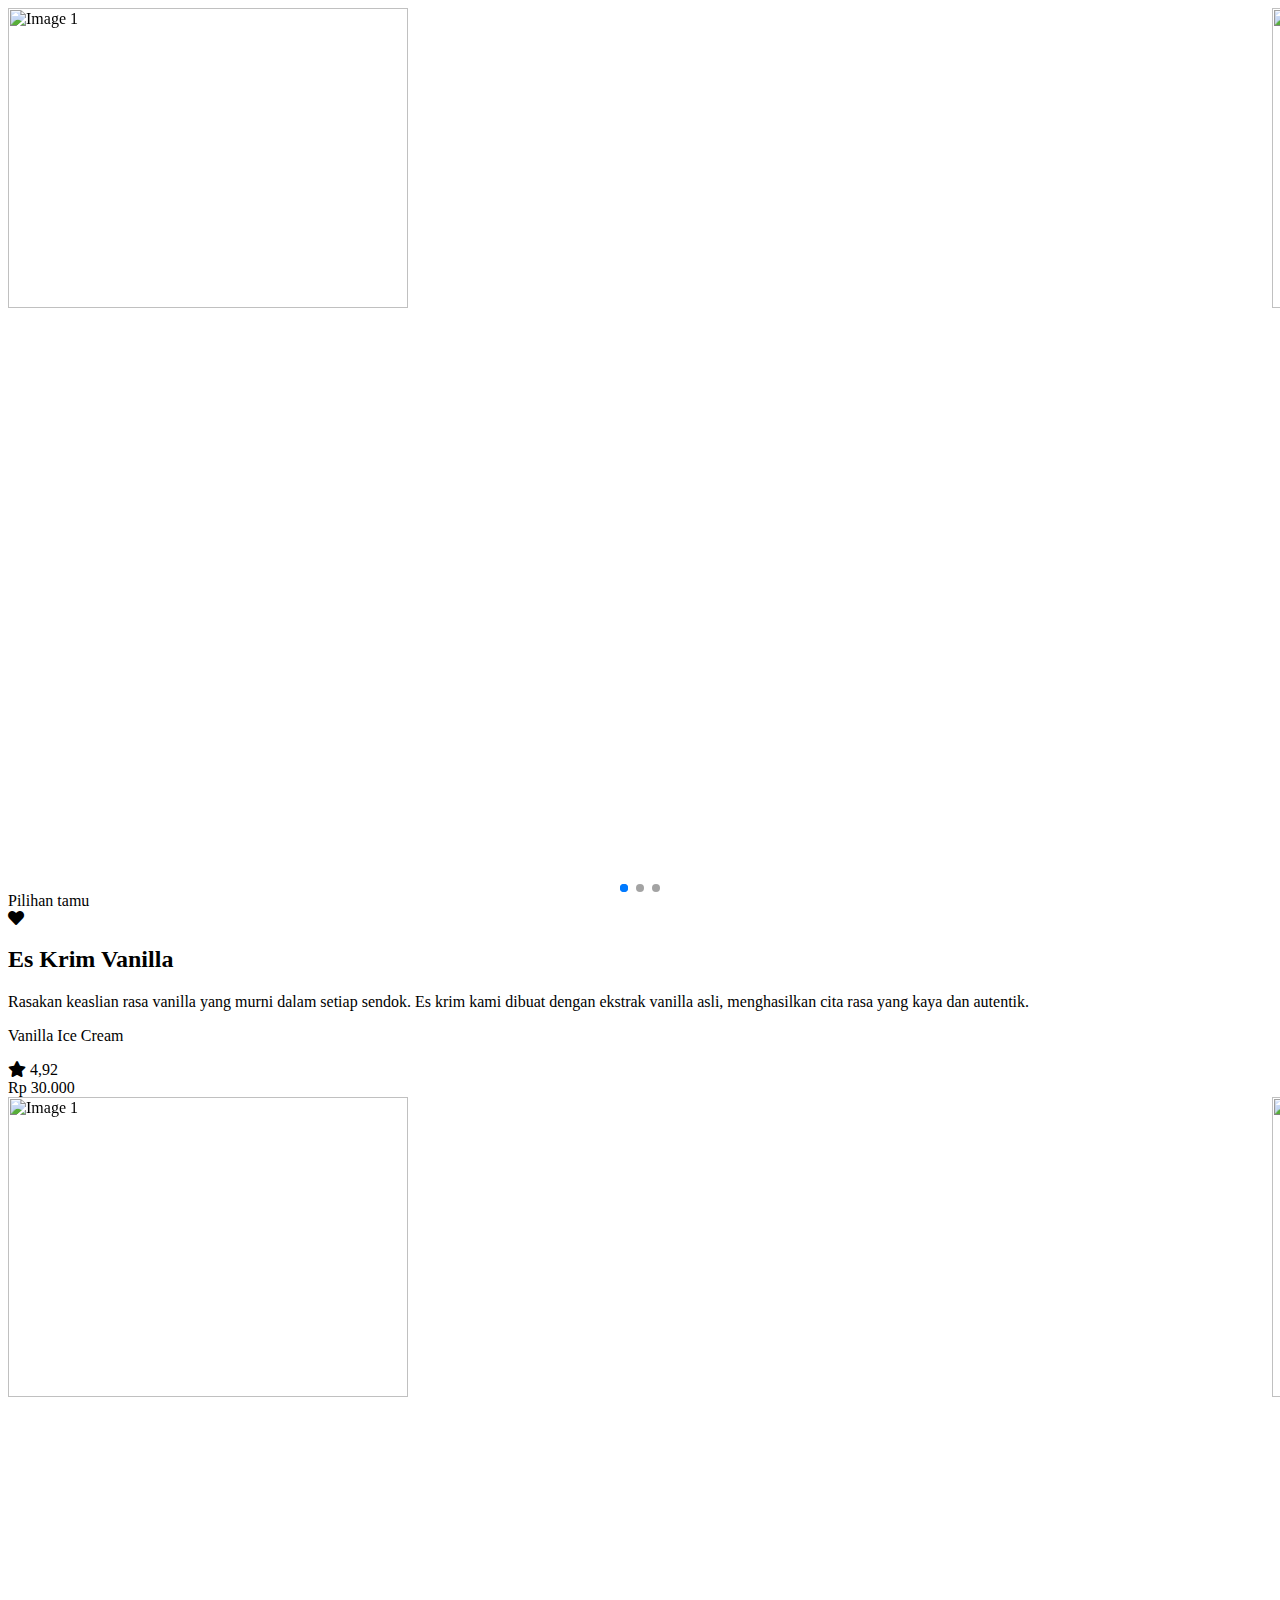
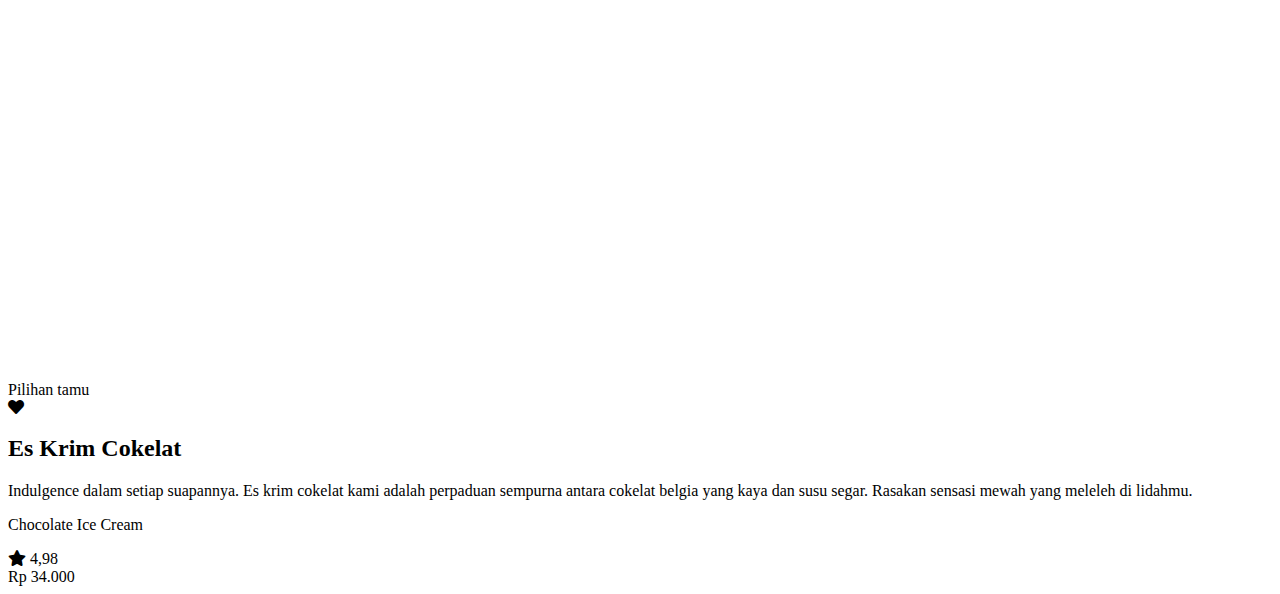
==== index.html @ 32da2f91 "Update index.html" ====
<html lang="en">
 <head>
  <meta charset="utf-8"/>
  <meta content="width=device-width, initial-scale=1.0" name="viewport"/>
  <title>
   Listing Card with Slider and Dots
  </title>
  <script src="https://cdn.tailwindcss.com">
  </script>
  <link href="https://cdnjs.cloudflare.com/ajax/libs/font-awesome/5.15.3/css/all.min.css" rel="stylesheet"/>
  <link href="https://unpkg.com/swiper/swiper-bundle.min.css" rel="stylesheet"/>
  <style>
   .swiper-button-next, .swiper-button-prev {
            color: white;
        }
  </style>
 </head>
 <body class="flex items-center justify-center min-h-screen bg-gray-100">
  <div class="max-w-sm rounded-lg overflow-hidden shadow-lg bg-white">
   <div class="relative">
    <!-- Slider main container -->
    <div class="swiper-container">
     <!-- Additional required wrapper -->
     <div class="swiper-wrapper">
      <!-- Slides -->
      <div class="swiper-slide">
       <img alt="Image 1" class="w-full" height="300" src="https://i.pinimg.com/474x/b1/6b/23/b16b232b20a680ecdcae102f0d856a52.jpg" width="400"/>
      </div>
      <div class="swiper-slide">
       <img alt="Image 2" class="w-full" height="300" src="https://i.pinimg.com/474x/68/ff/4f/68ff4f39fb463ff31d44892c35dc8174.jpg" width="400"/>
      </div>
      <div class="swiper-slide">
       <img alt="Image 3" class="w-full" height="300" src="https://i.pinimg.com/474x/ee/e6/c3/eee6c36d4983c35d48dccd1769bee7cc.jpg" width="400"/>
      </div>
     </div>
     <!-- If we need pagination -->
     <div class="swiper-pagination">
     </div>
     <!-- If we need navigation buttons -->
     <div class="swiper-button-prev">
     </div>
     <div class="swiper-button-next">
     </div>
    </div>
    <div class="absolute top-2 left-2 bg-white text-gray-800 text-sm font-semibold px-2 py-1 rounded-full">
     Pilihan tamu
    </div>
    <div class="absolute top-2 right-2">
     <i class="fas fa-heart text-white text-xl">
     </i>
    </div>
   </div>
   <div class="p-4">
    <div class="flex justify-between items-center">
     <div>
      <h2 class="text-lg font-semibold">
       Es Krim Vanilla
      </h2>
      <p class="text-gray-600">
       Rasakan keaslian rasa vanilla yang murni dalam setiap sendok. Es krim kami dibuat dengan ekstrak vanilla asli, menghasilkan cita rasa yang kaya dan autentik.
      </p>
      <p class="text-italic-600">
       Vanilla Ice Cream
      </p>
     </div>
     <div class="flex items-center">
      <i class="fas fa-star text-yellow-500">
      </i>
      <span class="ml-1 text-gray-800">
       4,92
      </span>
     </div>
    </div>
    <div class="mt-2">
     <span class="text-lg font-semibold text-gray-800">
      Rp 30.000
     </span>
    
    </div>
   </div>
<div class="relative">
    <!-- Slider main container -->
<div class="swiper-container">
     <!-- Additional required wrapper -->
     <div class="swiper-wrapper">
      <!-- Slides -->
      <div class="swiper-slide">
       <img alt="Image 1" class="w-full" height="300" src="https://i.pinimg.com/474x/cf/78/76/cf78768a9a82286e8e0933d1a27a5af2.jpg" width="400"/>
      </div>
      <div class="swiper-slide">
       <img alt="Image 2" class="w-full" height="300" src="https://i.pinimg.com/474x/f3/41/d4/f341d485091b685262871875ea681469.jpg" width="400"/>
      </div>
      <div class="swiper-slide">
       <img alt="Image 3" class="w-full" height="300" src="https://i.pinimg.com/474x/f8/be/af/f8beafc2b697458609f24be4eb2fd04b.jpg" width="400"/>
      </div>
     </div>
     <!-- If we need pagination -->
     <div class="swiper-pagination">
     </div>
     <!-- If we need navigation buttons -->
     <div class="swiper-button-prev">
     </div>
     <div class="swiper-button-next">
     </div>
    </div>
    <div class="absolute top-2 left-2 bg-white text-gray-800 text-sm font-semibold px-2 py-1 rounded-full">
     Pilihan tamu
    </div>
    <div class="absolute top-2 right-2">
     <i class="fas fa-heart text-white text-xl">
     </i>
    </div>
   </div>
   <div class="p-4">
    <div class="flex justify-between items-center">
     <div>
      <h2 class="text-lg font-semibold">
       Es Krim Cokelat
      </h2>
      <p class="text-gray-600">
       Indulgence dalam setiap suapannya. Es krim cokelat kami adalah perpaduan sempurna antara cokelat belgia yang kaya dan susu segar. Rasakan sensasi mewah yang meleleh di lidahmu.
      </p>
      <p class="text-italic-600">
       Chocolate Ice Cream
      </p>
     </div>
     <div class="flex items-center">
      <i class="fas fa-star text-yellow-500">
      </i>
      <span class="ml-1 text-gray-800">
       4,98
      </span>
     </div>
    </div>
    <div class="mt-2">
     <span class="text-lg font-semibold text-gray-800">
      Rp 34.000
     </span>
    
    </div>
   </div>
     
  <script src="https://unpkg.com/swiper/swiper-bundle.min.js">
  </script>
  <script>
   const swiper = new Swiper('.swiper-container', {
            // Optional parameters
            loop: true,

            // If we need pagination
            pagination: {
                el: '.swiper-pagination',
                clickable: true,
            },

            // Navigation arrows
            navigation: {
                nextEl: '.swiper-button-next',
                prevEl: '.swiper-button-prev',
            },
        });
  </script>
 </body>
</html>
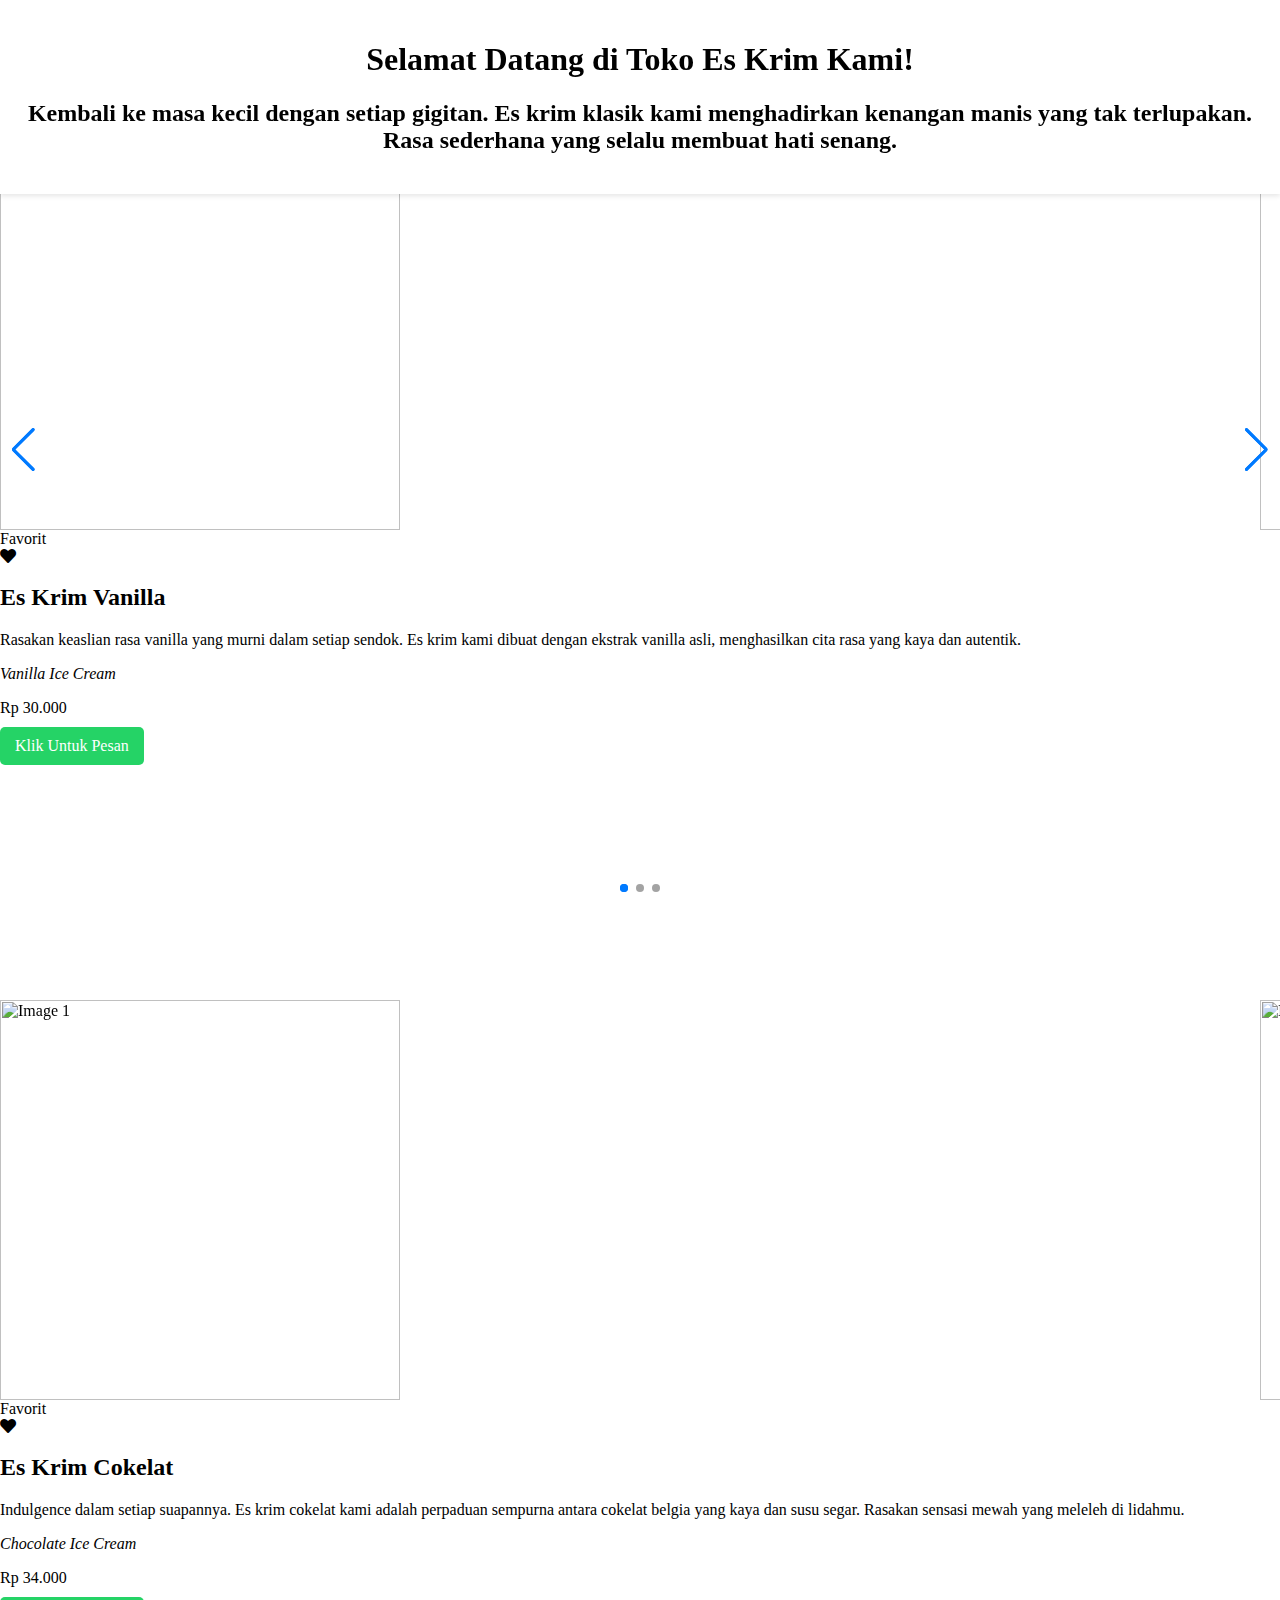
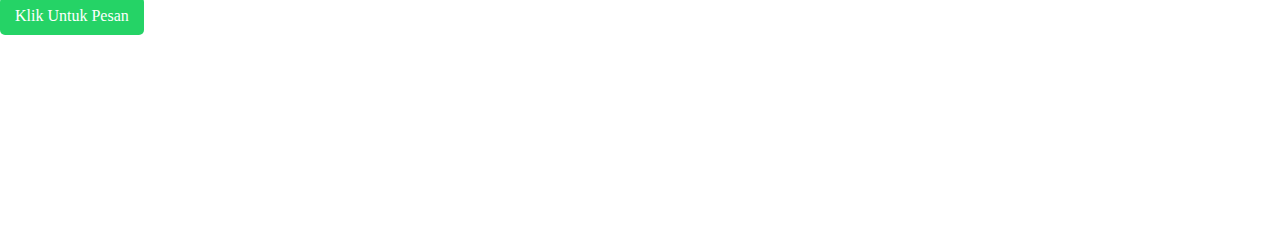
==== commit fe39676d: "Update index.html" ====
--- a/index.html
+++ b/index.html
@@ -1,164 +1,197 @@
 <html lang="en">
- <head>
-  <meta charset="utf-8"/>
-  <meta content="width=device-width, initial-scale=1.0" name="viewport"/>
-  <title>
-   Listing Card with Slider and Dots
-  </title>
-  <script src="https://cdn.tailwindcss.com">
-  </script>
-  <link href="https://cdnjs.cloudflare.com/ajax/libs/font-awesome/5.15.3/css/all.min.css" rel="stylesheet"/>
-  <link href="https://unpkg.com/swiper/swiper-bundle.min.css" rel="stylesheet"/>
-  <style>
-   .swiper-button-next, .swiper-button-prev {
+<head>
+    <meta charset="utf-8"/>
+    <meta content="width=device-width, initial-scale=1.0" name="viewport"/>
+    <title>Listing Card with Slider and Dots</title>
+    <script src="https://cdn.tailwindcss.com"></script>
+    <link href="https://cdnjs.cloudflare.com/ajax/libs/font-awesome/5.15.3/css/all.min.css" rel="stylesheet"/>
+    <link href="https://unpkg.com/swiper/swiper-bundle.min.css" rel="stylesheet"/>
+    <style>
+         <style>
+        .swiper-button-next, .swiper-button-prev {
             color: white;
         }
-  </style>
- </head>
- <body class="flex items-center justify-center min-h-screen bg-gray-100">
-  <div class="max-w-sm rounded-lg overflow-hidden shadow-lg bg-white">
-   <div class="relative">
-    <!-- Slider main container -->
-    <div class="swiper-container">
-     <!-- Additional required wrapper -->
-     <div class="swiper-wrapper">
-      <!-- Slides -->
-      <div class="swiper-slide">
-       <img alt="Image 1" class="w-full" height="300" src="https://i.pinimg.com/474x/b1/6b/23/b16b232b20a680ecdcae102f0d856a52.jpg" width="400"/>
-      </div>
-      <div class="swiper-slide">
-       <img alt="Image 2" class="w-full" height="300" src="https://i.pinimg.com/474x/68/ff/4f/68ff4f39fb463ff31d44892c35dc8174.jpg" width="400"/>
-      </div>
-      <div class="swiper-slide">
-       <img alt="Image 3" class="w-full" height="300" src="https://i.pinimg.com/474x/ee/e6/c3/eee6c36d4983c35d48dccd1769bee7cc.jpg" width="400"/>
-      </div>
-     </div>
-     <!-- If we need pagination -->
-     <div class="swiper-pagination">
-     </div>
-     <!-- If we need navigation buttons -->
-     <div class="swiper-button-prev">
-     </div>
-     <div class="swiper-button-next">
-     </div>
+        .card-container {
+            margin-bottom: 20px; /* Jarak antar kartu */
+            margin-right: 20px;
+            margin-top: 50px;
+            display: flex;
+            flex-direction: column; /* Mengatur konten dalam kolom */
+            height: 100%; /* Memungkinkan kartu menyesuaikan tinggi */
+        }
+        .cards {
+            display: flex;
+            flex-wrap: wrap;
+            justify-content: center; /* Memusatkan card */
+            gap: 16px; /* Jarak antar card */
+            margin-top: 20px; /* Jarak antara header dan cards */
+        }
+        .swiper-container {
+            flex: 1; /* Mengizinkan slider untuk mengambil ruang yang tersedia */
+            height: 400px; /* Tinggi tetap untuk slider */
+        }
+        .swiper-slide img {
+            height: 100%; /* Gambar menyesuaikan tinggi slider */
+            object-fit: cover; /* Memastikan gambar tidak terdistorsi */
+        }
+        
+        body {
+            margin: 0;
+            padding-top: 80px; /* Memberikan ruang untuk header */
+        }
+        header {
+            position: fixed; /* Membuat header tetap di atas */
+            top: 0;
+            left: 0;
+            right: 0;
+            background-color: white; /* Warna latar belakang header */
+            padding: 20px 0; /* Ruang dalam header */
+            text-align: center;
+            box-shadow: 0 2px 5px rgba(0, 0, 0, 0.1); /* Bayangan untuk memberikan efek kedalaman */
+            z-index: 1000; /* Memastikan header berada di atas elemen lain */
+        }
+      .whatsapp-button {
+    display: inline-block;
+    margin-top: 10px;
+    padding: 10px 15px;
+    background-color: #25D366;
+    color: white;
+    text-decoration: none;
+    border-radius: 5px;
+}
+      .heart-red {
+    color: red; /* Mengubah warna hati menjadi merah */
+}
+    </style>
+</head>
+<body class="flex items-center justify-center min-h-screen bg-gray-100">
+   <header class="text-center mb-8">
+        <h1 class="text-3xl font-bold text-gray-800">Selamat Datang di Toko Es Krim Kami!</h1>
+        <h2 class="text-xl text-gray-600">Kembali ke masa kecil dengan setiap gigitan. Es krim klasik kami menghadirkan kenangan manis yang tak terlupakan. Rasa sederhana yang selalu membuat hati senang.</h2>
+    </header>
+    <div class="max-w-sm rounded-lg overflow-hidden shadow-lg bg-white card-container">
+        <div class="relative">
+            <!-- Slider main container -->
+            <div class="swiper-container">
+                <!-- Additional required wrapper -->
+                <div class="swiper-wrapper">
+                    <!-- Slides -->
+                    <div class="swiper-slide">
+                        <img alt="Image 1" class="w-full" height="300" src="https://i.pinimg.com/474x/b1/6b/23/b16b232b20a680ecdcae102f0d856a52.jpg" width="400"/>
+                    </div>
+                    <div class="swiper-slide">
+                        <img alt="Image 2" class="w-full" height="300" src="https://i.pinimg.com/474x/68/ff/4f/68ff4f39fb463ff31d44892c35dc8174.jpg" width="400"/>
+                    </div>
+                    <div class="swiper-slide">
+                        <img alt="Image 3" class="w-full" height="300" src="https://i.pinimg.com/474x/ee/e6/c3/eee6c36d4983c35d48dccd1769bee7cc.jpg" width="400"/>
+                    </div>
+                </div>
+                <!-- If we need pagination -->
+                <div class="swiper-pagination"></div>
+                <!-- If we need navigation buttons -->
+                <div class="swiper-button-prev"></div>
+                <div class="swiper-button-next"></div>
+            </div>
+            <div class="absolute top-2 left-2 bg-white text-gray-800 text-sm font-semibold px-2 py-1 rounded-full z-10">
+                Favorit
+            </div>
+            <div class="absolute top-2 right-2 z-10">
+                <i class="fas fa-heart text-white text-xl" id="heart-icon"></i>
+            </div>
+        </div>
+        <div class="p-4">
+            <div class="flex justify-between items-center">
+                <div>
+                    <h2 class="text-lg font-semibold">Es Krim Vanilla</h2>
+                    <p class="text-gray-600" style="text-align: justify;">Rasakan keaslian rasa vanilla yang murni dalam setiap sendok. Es krim kami dibuat dengan ekstrak vanilla asli, menghasilkan cita rasa yang kaya dan autentik.</p>
+                    <p class="text" style="font-style: italic;">Vanilla Ice Cream</p>
+                </div>
+                
+            </div>
+            <div class="mt-2">
+                <span class="text-lg font-semibold text-gray-800">Rp 30.000</span>
+            </div>
+          <a href="#" class="whatsapp-button" data-flavor="Vanilla">Klik Untuk Pesan</a>
+          
+        </div>
     </div>
-    <div class="absolute top-2 left-2 bg-white text-gray-800 text-sm font-semibold px-2 py-1 rounded-full">
-     Pilihan tamu
+
+    <div class="max-w-sm rounded-lg overflow-hidden shadow-lg bg-white card-container">
+        <div class="relative">
+            <!-- Slider main container -->
+            <div class="swiper-container">
+                <!-- Additional required wrapper -->
+                <div class="swiper-wrapper">
+                    <!-- Slides -->
+                    <div class="swiper-slide">
+                        <img alt="Image 1" class="w-full" height="300" src="https://i.pinimg.com/474x/cf/78/76/cf78768a9a82286e8e0933d1a27a5af2.jpg" width="400"/>
+                    </div>
+                    <div class="swiper-slide">
+                        <img alt="Image 2" class="w-full" height="300" src="https://i.pinimg.com/474x/f3/41/d4/f341d485091b685262871875ea681469.jpg" width="400"/>
+                    </div>
+                    <div class="swiper-slide">
+                        <img alt="Image 3" class="w-full" height="300" src="https://i.pinimg.com/474x/f8/be/af/f8beafc2b697458609f24be4eb2fd04b.jpg" width="400"/>
+                    </div>
+                </div>
+                <!-- If we need pagination -->
+                <div class="swiper-pagination"></div>
+                <!-- If we need navigation buttons -->
+                <div class="swiper-button-prev"></div>
+                <div class="swiper-button-next"></div>
+            </div>
+            <div class="absolute top-2 left-2 bg-white text-gray-800 text-sm font-semibold px-2 py-1 rounded-full z-10">
+                Favorit
+            </div>
+            <div class="absolute top-2 right-2 z-10">
+                <i class="fas fa-heart text-white text-xl" id="heart-icon"></i>
+            </div>
+        </div>
+        <div class="p-4">
+            <div class="flex justify-between items-center">
+                <div>
+                    <h2 class="text-lg font-semibold">Es Krim Cokelat</h2>
+                    <p class="text-gray-600" style="text-align: justify;">Indulgence dalam setiap suapannya. Es krim cokelat kami adalah perpaduan sempurna antara cokelat belgia yang kaya dan susu segar. Rasakan sensasi mewah yang meleleh di lidahmu.</p>
+                    <p class="text" style="font-style: italic;">Chocolate Ice Cream</p>
+                </div>
+                
+            </div>
+            <div class="mt-2">
+                <span class="text-lg font-semibold text-gray-800">Rp 34.000</span>
+            </div>
+          <a href="#" class="whatsapp-button" data-flavor="Vanilla">Klik Untuk Pesan</a>
+        </div>
     </div>
-    <div class="absolute top-2 right-2">
-     <i class="fas fa-heart text-white text-xl">
-     </i>
-    </div>
-   </div>
-   <div class="p-4">
-    <div class="flex justify-between items-center">
-     <div>
-      <h2 class="text-lg font-semibold">
-       Es Krim Vanilla
-      </h2>
-      <p class="text-gray-600">
-       Rasakan keaslian rasa vanilla yang murni dalam setiap sendok. Es krim kami dibuat dengan ekstrak vanilla asli, menghasilkan cita rasa yang kaya dan autentik.
-      </p>
-      <p class="text-italic-600">
-       Vanilla Ice Cream
-      </p>
-     </div>
-     <div class="flex items-center">
-      <i class="fas fa-star text-yellow-500">
-      </i>
-      <span class="ml-1 text-gray-800">
-       4,92
-      </span>
-     </div>
-    </div>
-    <div class="mt-2">
-     <span class="text-lg font-semibold text-gray-800">
-      Rp 30.000
-     </span>
-    
-    </div>
-   </div>
-<div class="relative">
-    <!-- Slider main container -->
-<div class="swiper-container">
-     <!-- Additional required wrapper -->
-     <div class="swiper-wrapper">
-      <!-- Slides -->
-      <div class="swiper-slide">
-       <img alt="Image 1" class="w-full" height="300" src="https://i.pinimg.com/474x/cf/78/76/cf78768a9a82286e8e0933d1a27a5af2.jpg" width="400"/>
-      </div>
-      <div class="swiper-slide">
-       <img alt="Image 2" class="w-full" height="300" src="https://i.pinimg.com/474x/f3/41/d4/f341d485091b685262871875ea681469.jpg" width="400"/>
-      </div>
-      <div class="swiper-slide">
-       <img alt="Image 3" class="w-full" height="300" src="https://i.pinimg.com/474x/f8/be/af/f8beafc2b697458609f24be4eb2fd04b.jpg" width="400"/>
-      </div>
-     </div>
-     <!-- If we need pagination -->
-     <div class="swiper-pagination">
-     </div>
-     <!-- If we need navigation buttons -->
-     <div class="swiper-button-prev">
-     </div>
-     <div class="swiper-button-next">
-     </div>
-    </div>
-    <div class="absolute top-2 left-2 bg-white text-gray-800 text-sm font-semibold px-2 py-1 rounded-full">
-     Pilihan tamu
-    </div>
-    <div class="absolute top-2 right-2">
-     <i class="fas fa-heart text-white text-xl">
-     </i>
-    </div>
-   </div>
-   <div class="p-4">
-    <div class="flex justify-between items-center">
-     <div>
-      <h2 class="text-lg font-semibold">
-       Es Krim Cokelat
-      </h2>
-      <p class="text-gray-600">
-       Indulgence dalam setiap suapannya. Es krim cokelat kami adalah perpaduan sempurna antara cokelat belgia yang kaya dan susu segar. Rasakan sensasi mewah yang meleleh di lidahmu.
-      </p>
-      <p class="text-italic-600">
-       Chocolate Ice Cream
-      </p>
-     </div>
-     <div class="flex items-center">
-      <i class="fas fa-star text-yellow-500">
-      </i>
-      <span class="ml-1 text-gray-800">
-       4,98
-      </span>
-     </div>
-    </div>
-    <div class="mt-2">
-     <span class="text-lg font-semibold text-gray-800">
-      Rp 34.000
-     </span>
-    
-    </div>
-   </div>
-     
-  <script src="https://unpkg.com/swiper/swiper-bundle.min.js">
-  </script>
-  <script>
-   const swiper = new Swiper('.swiper-container', {
-            // Optional parameters
-            loop: true,
 
-            // If we need pagination
-            pagination: {
-                el: '.swiper-pagination',
-                clickable: true,
-            },
+    <script src="https://unpkg.com/swiper/swiper-bundle.min.js"></script>
+    <script>
+        const swipers = document.querySelectorAll('.swiper-container');
+        swipers.forEach(swiper => {
+            new Swiper(swiper, {
+                loop: true,
+                pagination: {
+                    el: '.swiper-pagination',
+                    clickable: true,
+                },
+                navigation: {
+                    nextEl: '.swiper-button-next',
+                    prevEl: '.swiper-button-prev',
+                },
+            });
+        });
+document.querySelectorAll('.whatsapp-button').forEach(button => {
+    button.addEventListener('click', function(event) {
+        event.preventDefault();
+        const flavor = this.getAttribute('data-flavor');
+        const message = `I want a ${flavor}. Today is ${new Date().toLocaleDateString()}`;
+        const whatsappUrl = `https://wa.me/+62895424461420?text=${encodeURIComponent(message)}`;
+        window.open(whatsappUrl, '_blank');
+    });
+});
+      const heartIcon = document.getElementById('heart-icon');
 
-            // Navigation arrows
-            navigation: {
-                nextEl: '.swiper-button-next',
-                prevEl: '.swiper-button-prev',
-            },
+        heartIcon.addEventListener('click', function() {
+            heartIcon.classList.toggle('heart-red'); // Menambahkan atau menghapus kelas heart-red
         });
-  </script>
- </body>
+    </script>
+</body>
 </html>
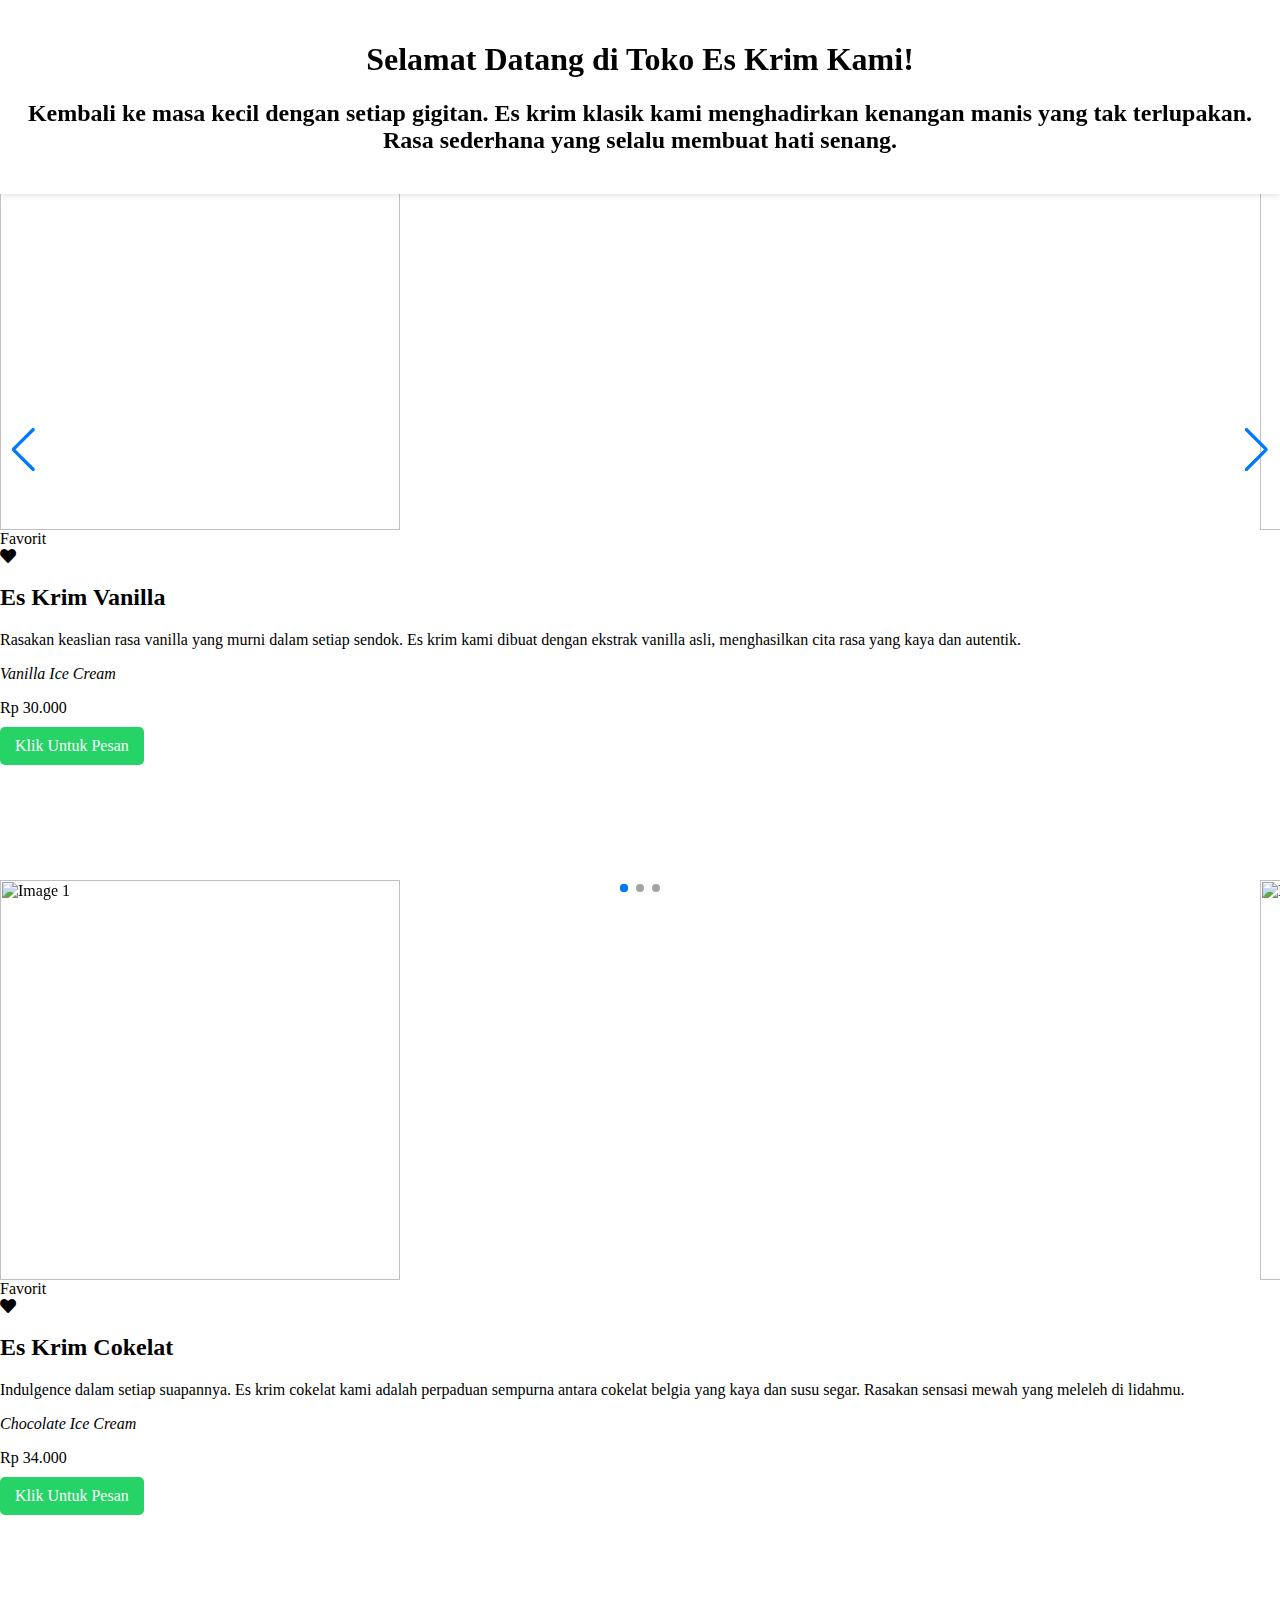
==== commit d0ad32d5: "Update index.html" ====
--- a/index.html
+++ b/index.html
@@ -2,7 +2,7 @@
 <head>
     <meta charset="utf-8"/>
     <meta content="width=device-width, initial-scale=1.0" name="viewport"/>
-    <title>Listing Card with Slider and Dots</title>
+    <title>Toko Es Krim Jasuke</title>
     <script src="https://cdn.tailwindcss.com"></script>
     <link href="https://cdnjs.cloudflare.com/ajax/libs/font-awesome/5.15.3/css/all.min.css" rel="stylesheet"/>
     <link href="https://unpkg.com/swiper/swiper-bundle.min.css" rel="stylesheet"/>
@@ -17,7 +17,7 @@
             margin-top: 50px;
             display: flex;
             flex-direction: column; /* Mengatur konten dalam kolom */
-            height: 100%; /* Memungkinkan kartu menyesuaikan tinggi */
+            height: 700px; /* Memungkinkan kartu menyesuaikan tinggi */
         }
         .cards {
             display: flex;
@@ -61,6 +61,25 @@
 }
       .heart-red {
     color: red; /* Mengubah warna hati menjadi merah */
+}
+        /* CSS untuk container utama */
+.container {
+    display: flex;
+    flex-direction: row; /* Baris horizontal untuk desktop */
+    flex-wrap: wrap; /* Membungkus item jika tidak muat */
+}
+
+/* CSS untuk setiap item */
+.item {
+    flex: 1 1 300px; /* Membuat setiap item memiliki lebar minimal 300px */
+    margin: 10px; /* Menambahkan margin antar item */
+}
+
+/* Media query untuk tampilan mobile */
+@media (max-width: 768px) {
+    .container {
+        flex-direction: column; /* Baris vertikal untuk mobile */
+    }
 }
     </style>
 </head>
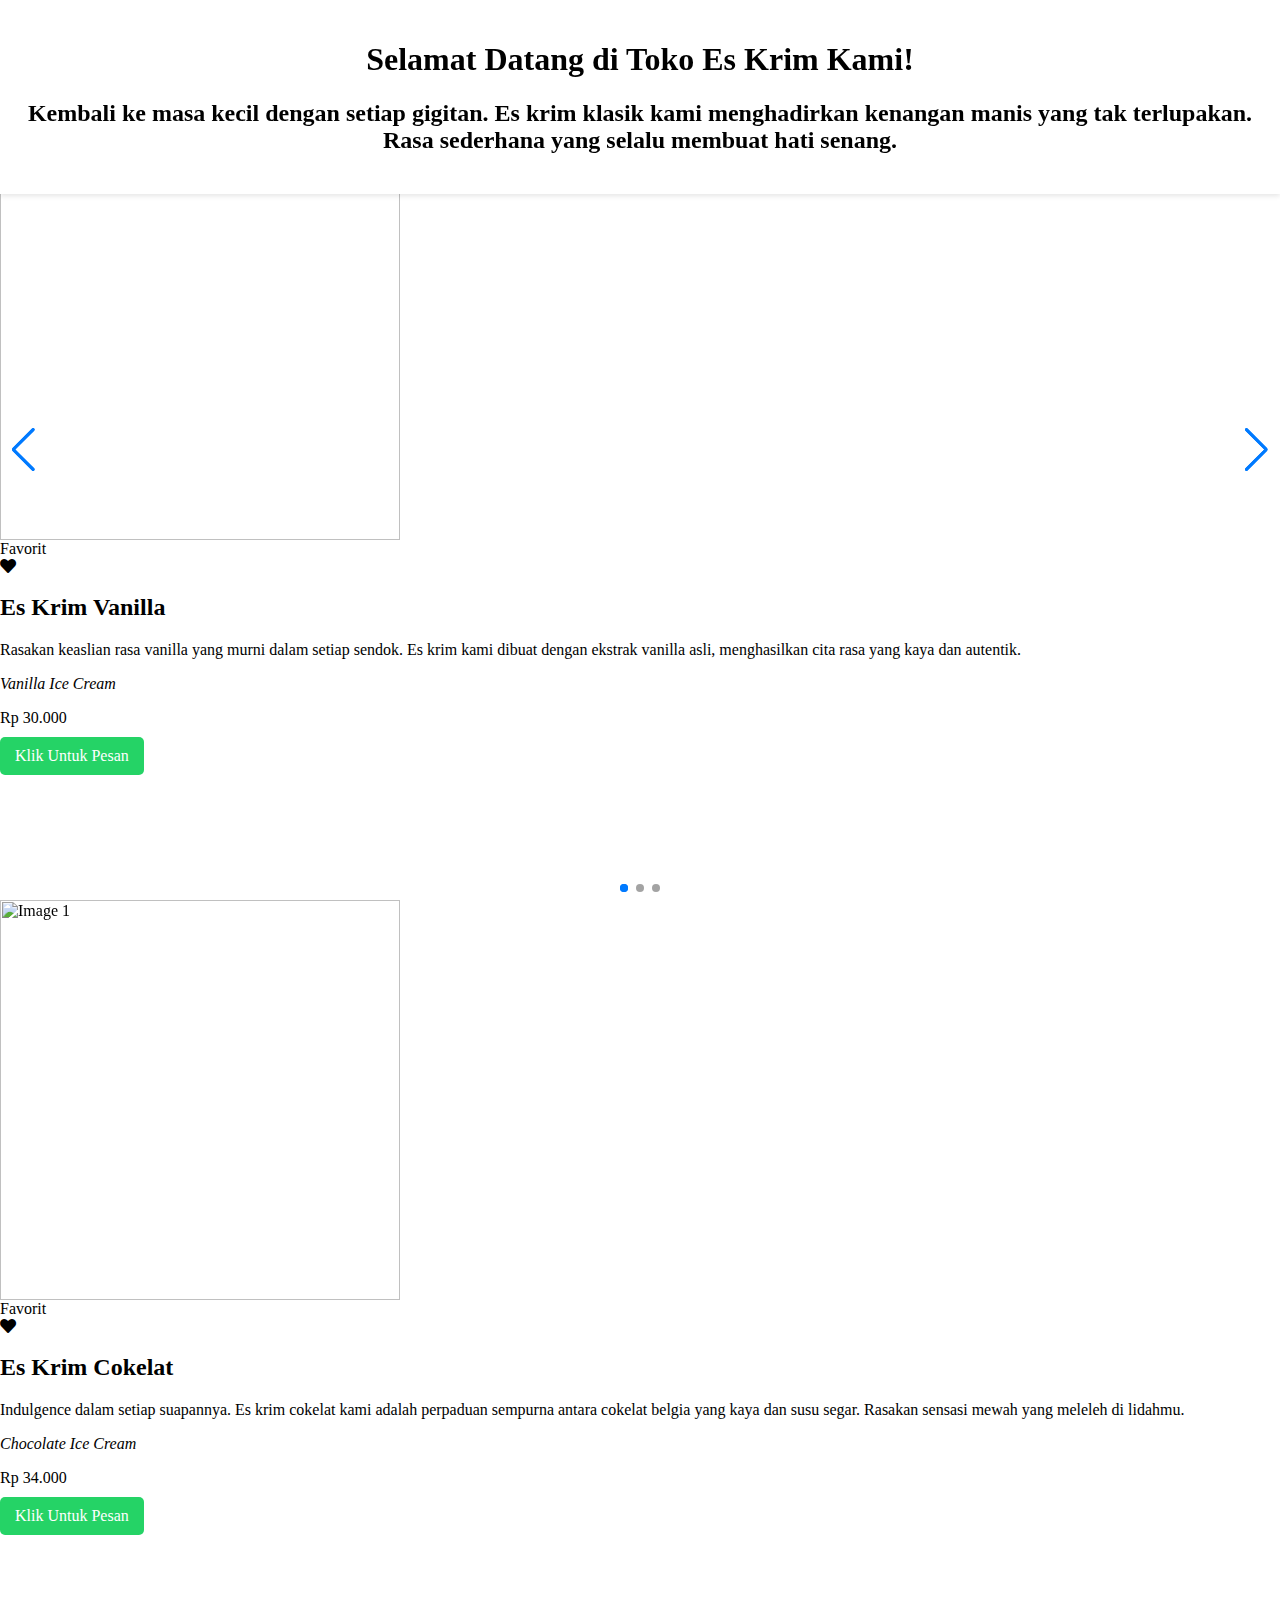
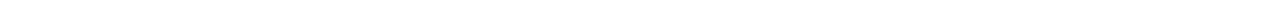
==== commit 7f33eb8c: "Update index.html" ====
--- a/index.html
+++ b/index.html
@@ -13,8 +13,7 @@
         }
         .card-container {
             margin-bottom: 20px; /* Jarak antar kartu */
-            margin-right: 20px;
-            margin-top: 50px;
+            margin-top: 60px;
             display: flex;
             flex-direction: column; /* Mengatur konten dalam kolom */
             height: 700px; /* Memungkinkan kartu menyesuaikan tinggi */
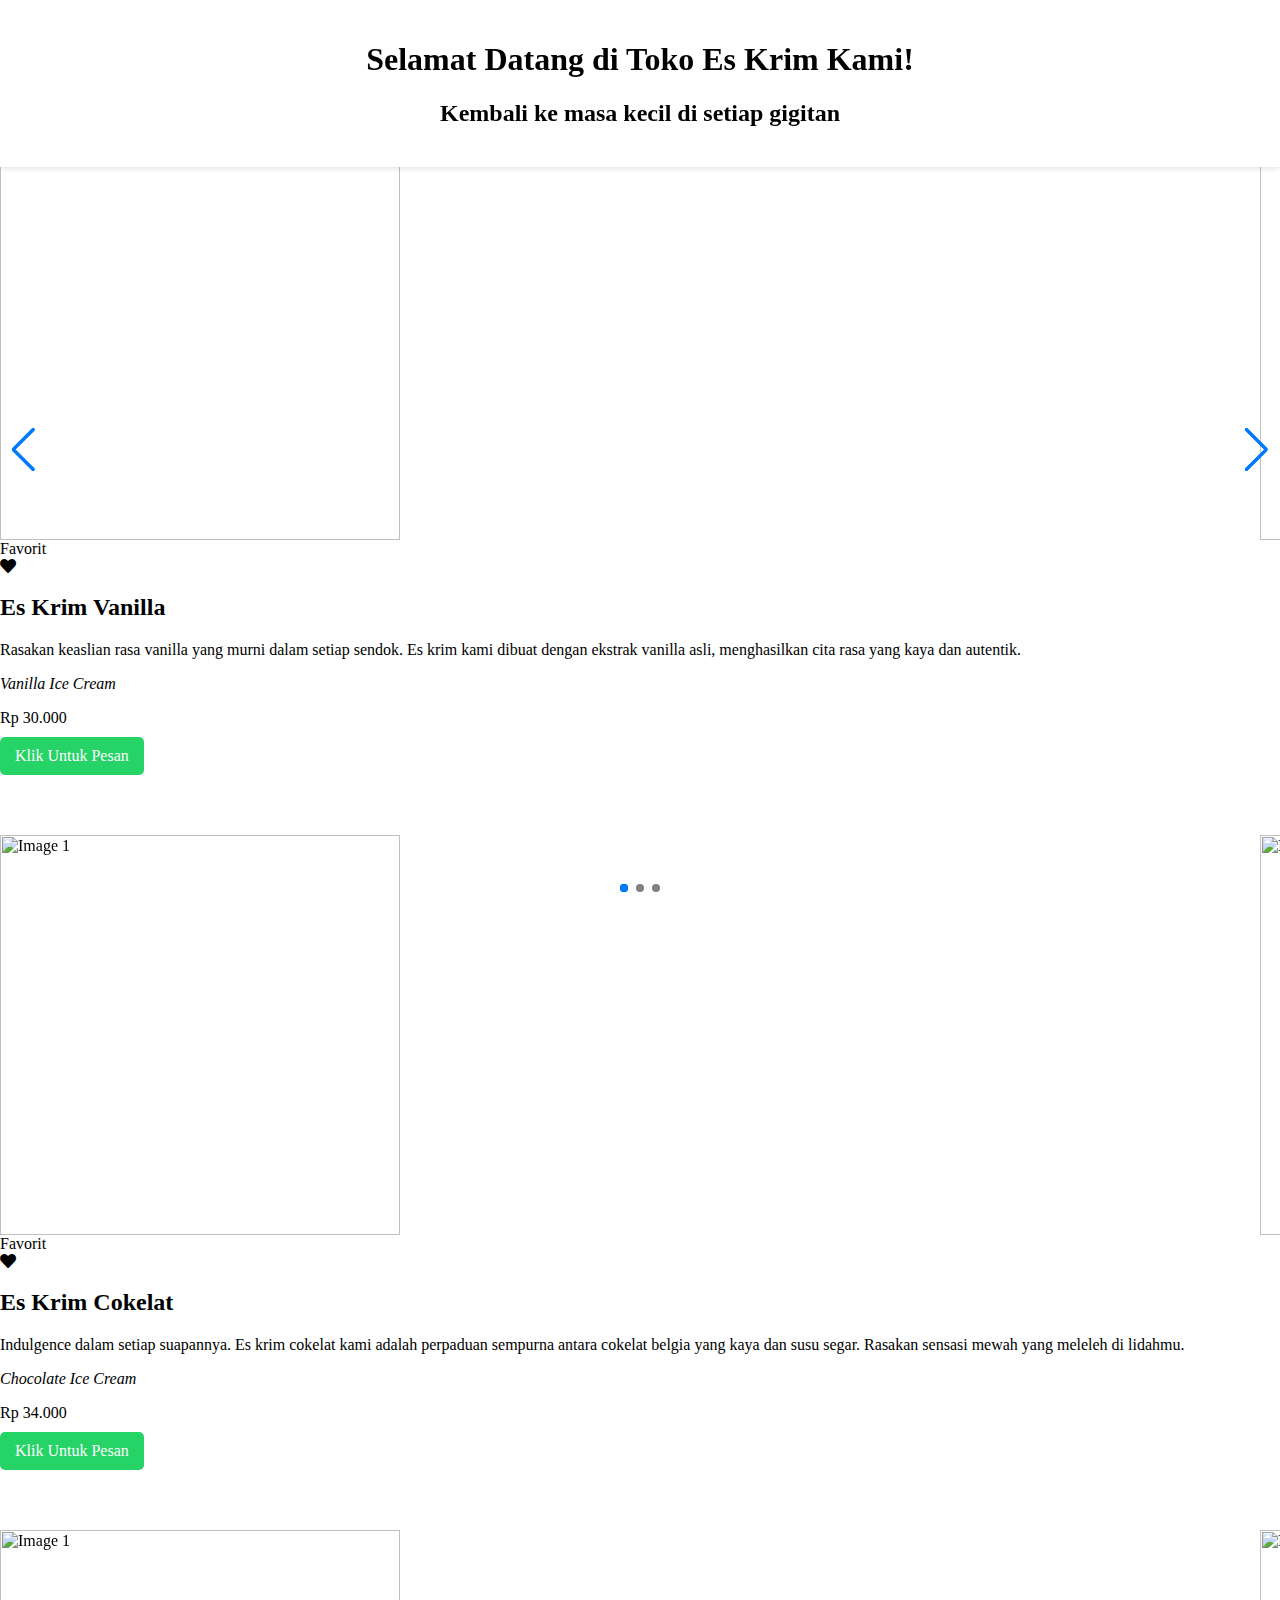
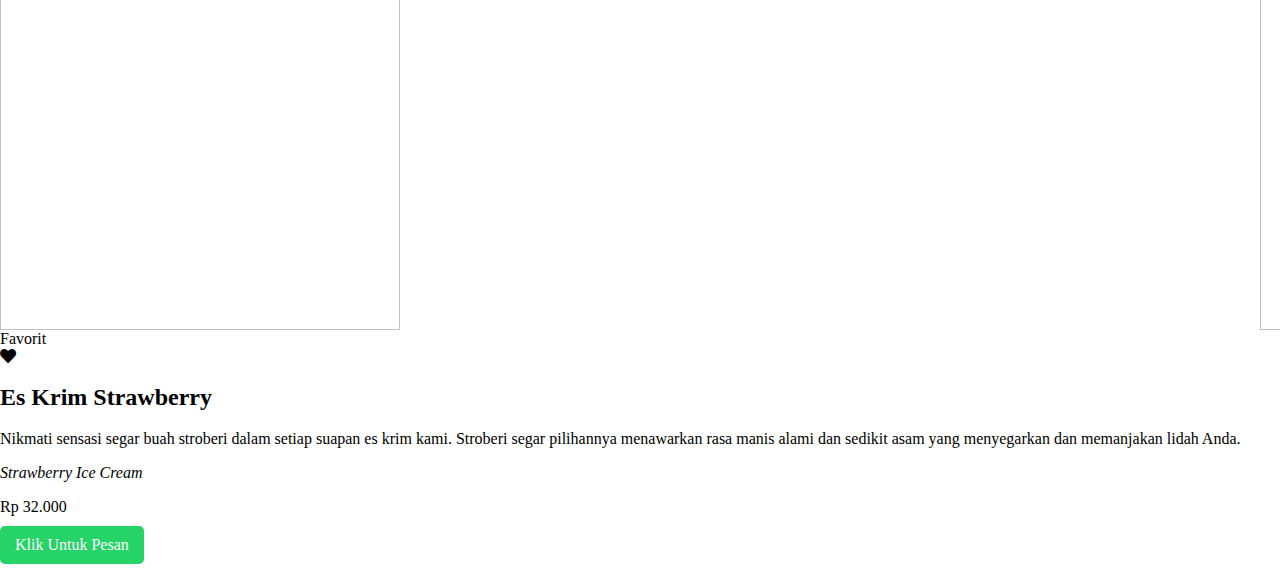
==== commit 7910a767: "Update index.html" ====
--- a/index.html
+++ b/index.html
@@ -14,9 +14,10 @@
         .card-container {
             margin-bottom: 20px; /* Jarak antar kartu */
             margin-top: 60px;
+            margin-right: 20px;
             display: flex;
             flex-direction: column; /* Mengatur konten dalam kolom */
-            height: 700px; /* Memungkinkan kartu menyesuaikan tinggi */
+            height: flex; /* Memungkinkan kartu menyesuaikan tinggi */
         }
         .cards {
             display: flex;
@@ -85,7 +86,7 @@
 <body class="flex items-center justify-center min-h-screen bg-gray-100">
    <header class="text-center mb-8">
         <h1 class="text-3xl font-bold text-gray-800">Selamat Datang di Toko Es Krim Kami!</h1>
-        <h2 class="text-xl text-gray-600">Kembali ke masa kecil dengan setiap gigitan. Es krim klasik kami menghadirkan kenangan manis yang tak terlupakan. Rasa sederhana yang selalu membuat hati senang.</h2>
+        <h2 class="text-xl text-gray-600">Kembali ke masa kecil di setiap gigitan</h2>
     </header>
     <div class="max-w-sm rounded-lg overflow-hidden shadow-lg bg-white card-container">
         <div class="relative">
@@ -114,8 +115,8 @@
                 Favorit
             </div>
             <div class="absolute top-2 right-2 z-10">
-                <i class="fas fa-heart text-white text-xl" id="heart-icon"></i>
-            </div>
+    <i class="fas fa-heart text-white text-xl" id="heart-icon-vanilla"></i>
+</div>
         </div>
         <div class="p-4">
             <div class="flex justify-between items-center">
@@ -161,8 +162,8 @@
                 Favorit
             </div>
             <div class="absolute top-2 right-2 z-10">
-                <i class="fas fa-heart text-white text-xl" id="heart-icon"></i>
-            </div>
+    <i class="fas fa-heart text-white text-xl" id="heart-icon-chocolate"></i>
+</div>
         </div>
         <div class="p-4">
             <div class="flex justify-between items-center">
@@ -176,10 +177,55 @@
             <div class="mt-2">
                 <span class="text-lg font-semibold text-gray-800">Rp 34.000</span>
             </div>
-          <a href="#" class="whatsapp-button" data-flavor="Vanilla">Klik Untuk Pesan</a>
+          <a href="#" class="whatsapp-button" data-flavor="Chocolate">Klik Untuk Pesan</a>
         </div>
     </div>
-
+  <div class="max-w-sm rounded-lg overflow-hidden shadow-lg bg-white card-container">
+<div class="relative">
+            <!-- Slider main container -->
+            <div class="swiper-container">
+                <!-- Additional required wrapper -->
+                <div class="swiper-wrapper">
+                    <!-- Slides -->
+                    <div class="swiper-slide">
+                        <img alt="Image 1" class="w-full" height="300" src="https://i.pinimg.com/474x/2f/39/3e/2f393e1fbbfa247a533d411a3254a01c.jpg" width="400"/>
+                    </div>
+                    <div class="swiper-slide">
+                        <img alt="Image 2" class="w-full" height="300" src="https://i.pinimg.com/474x/5b/53/77/5b53779e1e1d70554ab891f6947feb39.jpg" width="400"/>
+                    </div>
+                    <div class="swiper-slide">
+                        <img alt="Image 3" class="w-full" height="300" src="https://i.pinimg.com/474x/0b/89/c5/0b89c5d7bdb99316876fcfd3284c78ab.jpg" width="400"/>
+                    </div>
+                </div>
+                <!-- If we need pagination -->
+                <div class="swiper-pagination"></div>
+                <!-- If we need navigation buttons -->
+                <div class="swiper-button-prev"></div>
+                <div class="swiper-button-next"></div>
+            </div>
+            <div class="absolute top-2 left-2 bg-white text-gray-800 text-sm font-semibold px-2 py-1 rounded-full z-10">
+                Favorit
+            </div>
+            <div class="absolute top-2 right-2 z-10">
+    <i class="fas fa-heart text-white text-xl" id="heart-icon-strawberry"></i>
+</div>
+        </div>
+        <div class="p-4">
+            <div class="flex justify-between items-center">
+                <div>
+                    <h2 class="text-lg font-semibold">Es Krim Strawberry</h2>
+                    <p class="text-gray-600" style="text-align: justify;">Nikmati sensasi segar buah stroberi dalam setiap suapan es krim kami. Stroberi segar pilihannya menawarkan rasa manis alami dan sedikit asam yang menyegarkan dan memanjakan lidah Anda.</p>
+                    <p class="text" style="font-style: italic;">Strawberry Ice Cream</p>
+                </div>
+                
+            </div>
+            <div class="mt-2">
+                <span class="text-lg font-semibold text-gray-800">Rp 32.000</span>
+            </div>
+          <a href="#" class="whatsapp-button" data-flavor="Strawberry">Klik Untuk Pesan</a>
+        </div>
+    </div>
+  
     <script src="https://unpkg.com/swiper/swiper-bundle.min.js"></script>
     <script>
         const swipers = document.querySelectorAll('.swiper-container');
@@ -205,11 +251,21 @@
         window.open(whatsappUrl, '_blank');
     });
 });
-      const heartIcon = document.getElementById('heart-icon');
-
-        heartIcon.addEventListener('click', function() {
-            heartIcon.classList.toggle('heart-red'); // Menambahkan atau menghapus kelas heart-red
-        });
+      // Menambahkan event listener untuk ikon hati vanilla
+const heartIconVanilla = document.getElementById('heart-icon-vanilla');
+heartIconVanilla.addEventListener('click', function() {
+    heartIconVanilla.classList.toggle('heart-red'); // Menambahkan atau menghapus kelas heart-red
+});
+
+// Menambahkan event listener untuk ikon hati cokelat
+const heartIconChocolate = document.getElementById('heart-icon-chocolate');
+heartIconChocolate.addEventListener('click', function() {
+    heartIconChocolate.classList.toggle('heart-red'); // Menambahkan atau menghapus kelas heart-red
+});
+      const heartIconStrawberry = document.getElementById('heart-icon-strawberry');
+heartIconStrawberry.addEventListener('click', function() {
+    heartIconStrawberry.classList.toggle('heart-red'); // Menambahkan atau menghapus kelas heart-red
+});
     </script>
 </body>
 </html>
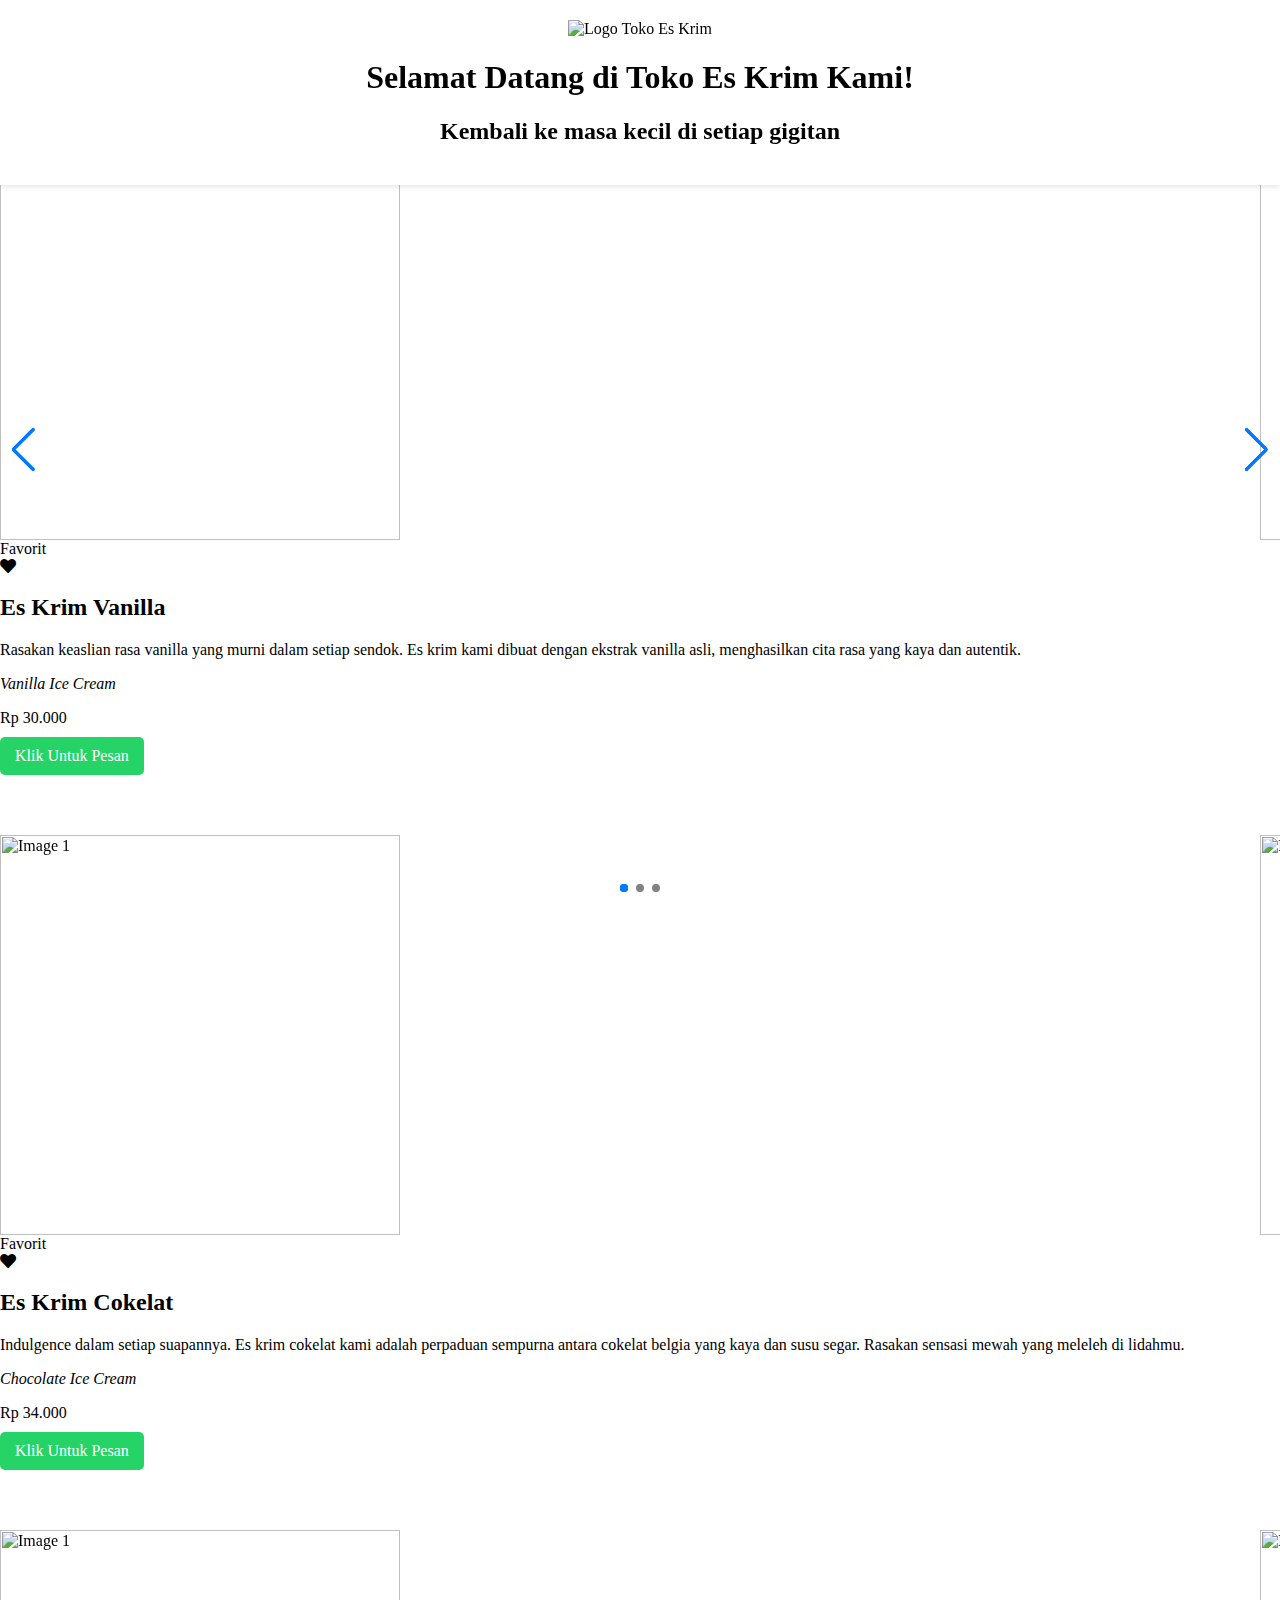
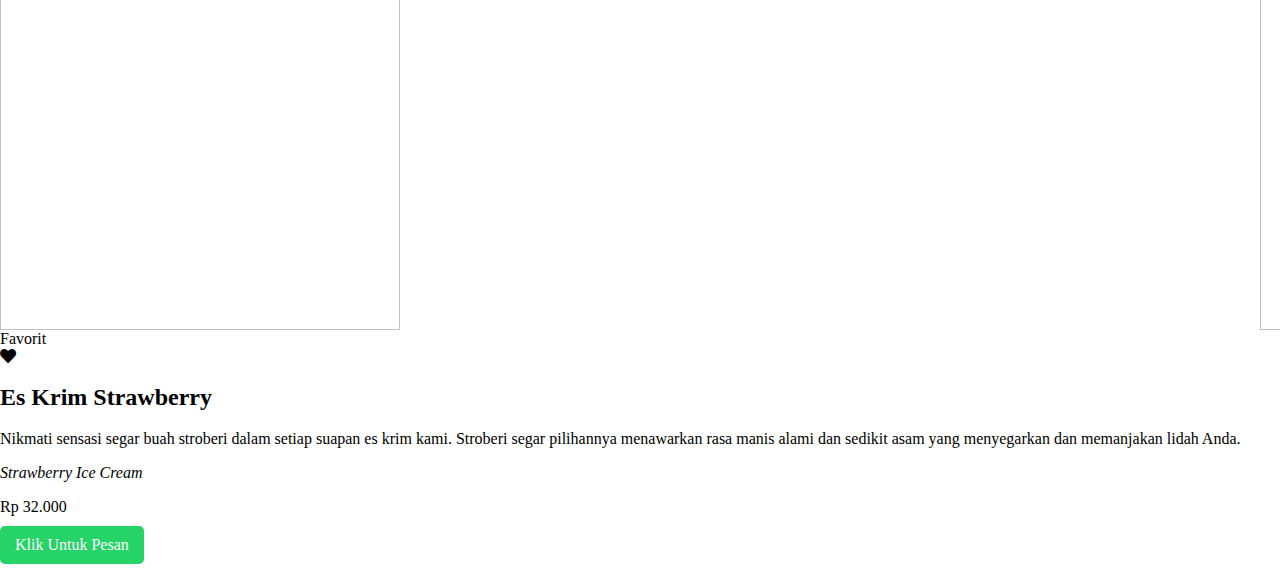
==== commit 52fec8d9: "Update index.html" ====
--- a/index.html
+++ b/index.html
@@ -84,10 +84,13 @@
     </style>
 </head>
 <body class="flex items-center justify-center min-h-screen bg-gray-100">
-   <header class="text-center mb-8">
+   <header class="flex items-center justify-between mb-8 px-4">
+    <img src="https://github.com/fzrwnski/katalog/blob/501982ece1b39ff01bb9a0ade902409e86210b5d/20240719_063411.jpg" alt="Logo Toko Es Krim" class="w-24 h-auto"/> <!-- Ganti URL dengan URL logo Anda -->
+    <div class="flex-1 text-center">
         <h1 class="text-3xl font-bold text-gray-800">Selamat Datang di Toko Es Krim Kami!</h1>
         <h2 class="text-xl text-gray-600">Kembali ke masa kecil di setiap gigitan</h2>
-    </header>
+    </div>
+</header>
     <div class="max-w-sm rounded-lg overflow-hidden shadow-lg bg-white card-container">
         <div class="relative">
             <!-- Slider main container -->
